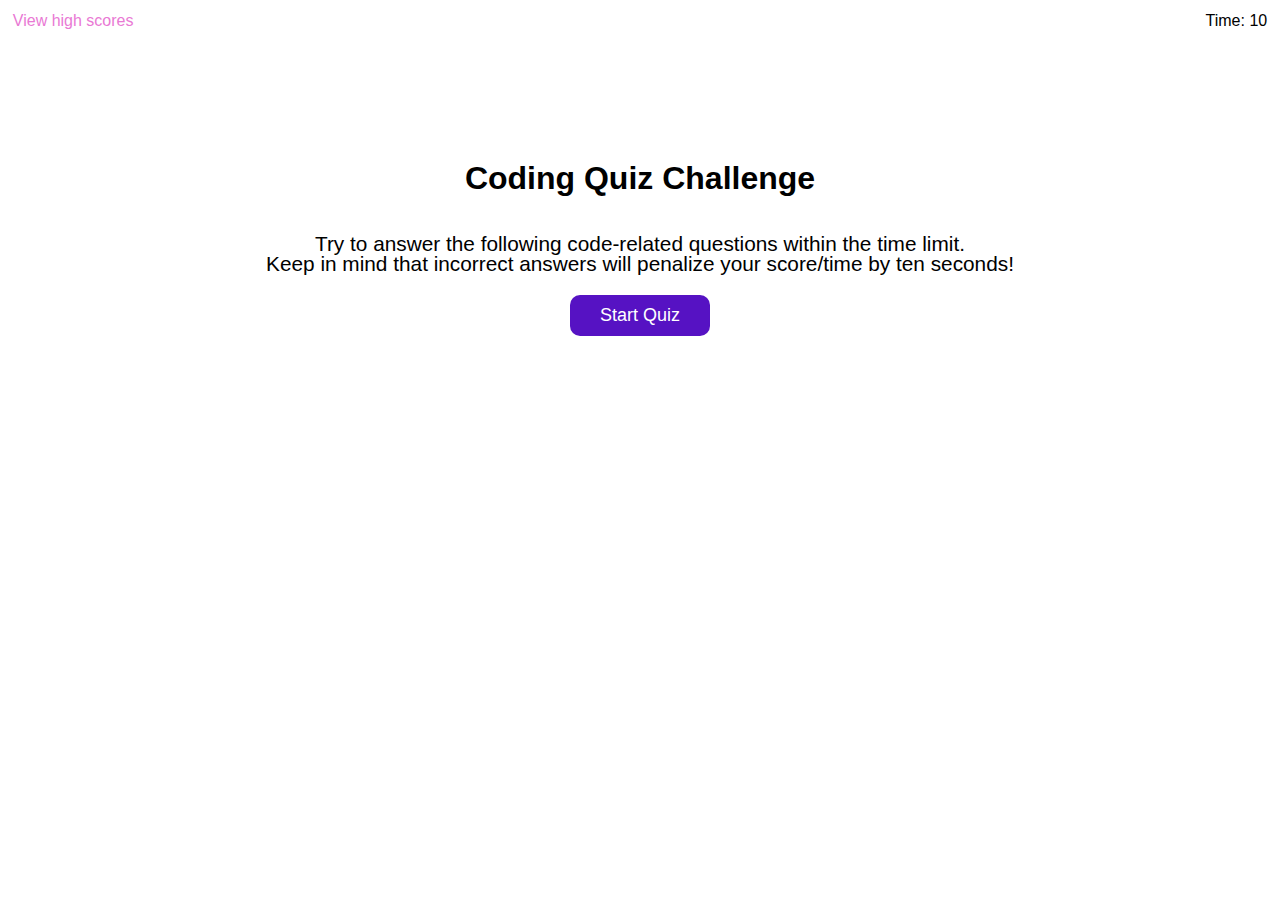
==== index.html @ 646888f4 "initial draft" ====
<!DOCTYPE html>
<html lang="en">
<head>
    <meta charset="UTF-8">
    <meta name="viewport" content="width=device-width, initial-scale=1.0">
    <title>Javascript Quiz</title>
    <link rel="stylesheet" href="./assets/css/reset.css" />        
    <link rel="stylesheet" href="./assets/css/style.css"/>
</head>

<body>
    <header>
        <a href="#" >View high scores</a>        
        <div id="timer-Count"><p class="time"></p></div>
    </header>
    <main>
        <h1 id="h1-element">
            Coding Quiz Challenge
        </h1>
        <h2 id="h2-element">
            Try to answer the following code-related questions within the time limit.
            <br>
            Keep in mind that incorrect answers will penalize your score/time by ten seconds!
        </h2>
        <div>
            <button id="start-quiz" class="button">Start Quiz</button>
        </div>
        <div id="question-container">

        </div>

        <div id ="result-element">

        </div>
    </main>        
    <script src="./assets/js/script.js"></script>
</body>
</html>
---- assets/css/style.css ----
*{
  box-sizing: border-box;
}

body {
  font-family: Verdana, Geneva, Tahoma, sans-serif;

  /*justify-content: center;*/
  /*align-items: center;*/
  margin: 0px auto;
  display: flex;
  flex-direction: column;

  color: #ffff;
}

header {
  display: flex;
  justify-content: space-between;

  align-items: center;
  text-align: center;
  padding: 1%;
  color: black;

  text-transform: none;
}

main {
  display: flex;
  flex-direction: column;
  align-items: center;
  justify-content: center;

  padding-top: 100px;
  top: 30%;
}

.button {
  display: flex;  
  justify-content: center;

  border: none;
  outline: none;
  cursor: pointer;
  background-color: rgb(86, 18, 195);
  align-items: center;
  justify-content: center;
  text-align: center;

  padding: 10px 30px;
  color: white;
  font-size: 18px;
  border-radius: 10px;
}


.option-button {
  display: flex;  
  justify-content: space-around;

  border: none;
  outline: none;
  cursor: pointer;
  background-color: rgb(86, 18, 195);
  align-items: left;
  justify-content: left;

  padding: 10px 30px;
  color: white;
  font-size: 18px;
  border-radius: 10px;

  min-width: 400px;

  margin-top: 10px;  
  margin-left: 10%;
}

h1 {
  text-align: center;  
  font-size: 2.0em;
  color: #000;
  font-weight: bold;
  margin: 20px;

  align-items: center;
  text-align: center;
}

h2 {
  text-align: center;
  font-size: 1.3em;
  color: #000;
  font-weight: 200;
  margin: 20px;

  align-items: center;
  text-align: center;

}

nav ul {
  display: flex;
  justify-content: space-between;
  min-width: 400px;
  font-size: 1.0em;
}

header a {
  font-size: 1.0em; 
  font-weight: 100;   
  color: rgb(233, 121, 212);
  text-decoration: none;
}

.highScore {
  color: pink;
}

.timer {
  color: black;
}

p1 {
  color: rgb(233, 121, 212);
  text-decoration: none;
}

.hide
{
  display: none;
}

.question
{
  text-align: center;  
  font-size: 2.0em;
  color: #000;
  font-weight: bold;
  margin: 20px;
}

 question-text {
  text-align: center;  
  font-size: 2.0em;
  color: #000;
  font-weight: bold;
  margin: 20px;

  align-items: left;
  text-align: left;

  margin-left: 10%;
  margin-bottom: 100px;

  padding-bottom: 100px;
}
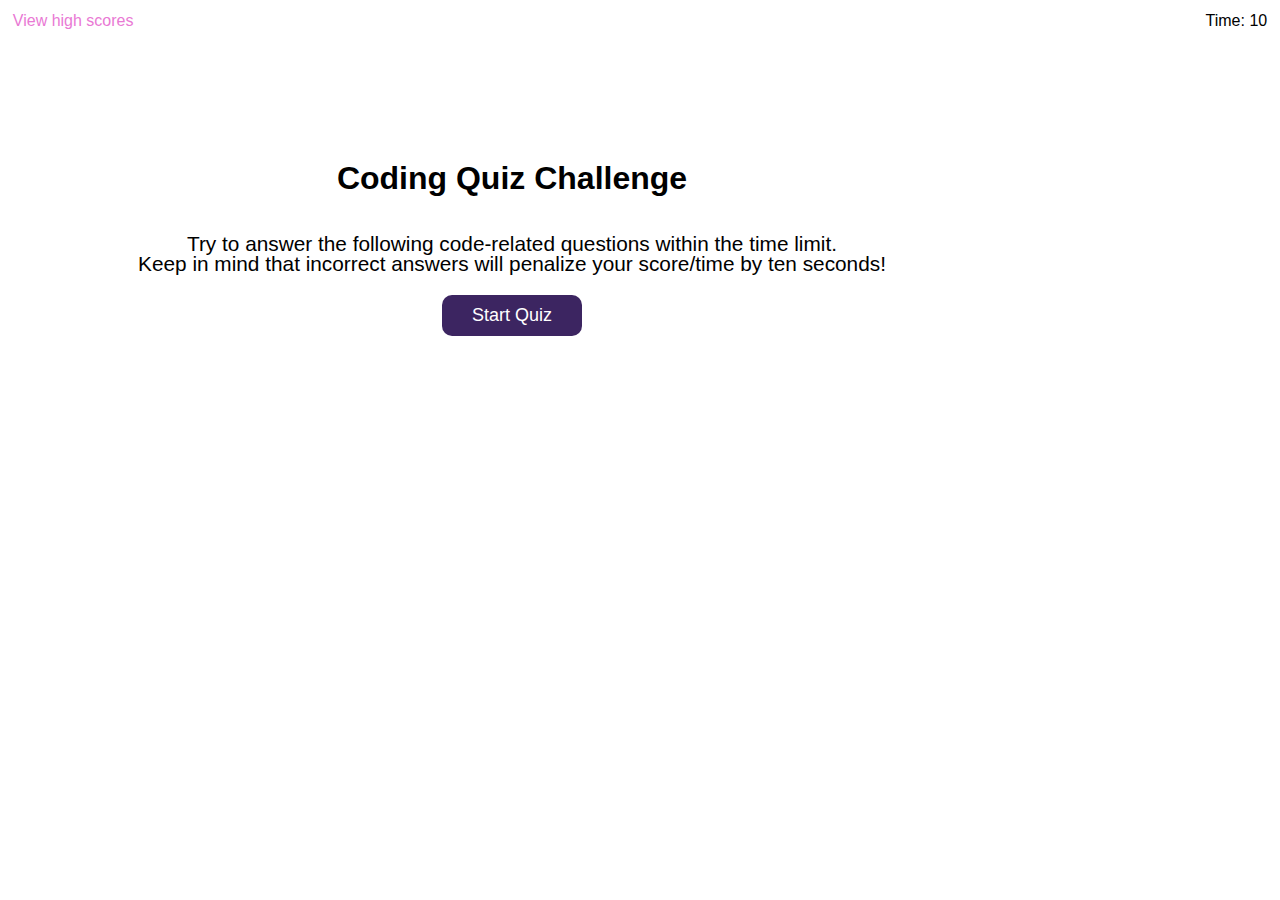
==== commit d0d71e79: "add displayQuiz" ====
--- a/index.html
+++ b/index.html
@@ -25,13 +25,17 @@
         <div>
             <button id="start-quiz" class="button">Start Quiz</button>
         </div>
-        <div id="question-container">
+        <div id="question-container" class = "question-container_class">
+            <question-text id="question-text-container"></question-text>
 
+            <button id="option0" class="option-button"></button>
+            <button id="option1" class="option-button"></button>
+            <button id="option2" class="option-button"></button>
+            <button id="option3" class="option-button"></button>                        
         </div>
 
-        <div id ="result-element">
-
-        </div>
+        <bottom-result-display id = "result-element"></bottom-result-display>
+            
     </main>        
     <script src="./assets/js/script.js"></script>
 </body>
--- a/assets/css/style.css
+++ b/assets/css/style.css
@@ -34,6 +34,8 @@
 
   padding-top: 100px;
   top: 30%;
+
+  max-width: 80%;
 }
 
 .button {
@@ -43,7 +45,7 @@
   border: none;
   outline: none;
   cursor: pointer;
-  background-color: rgb(86, 18, 195);
+  background-color: rgb(60, 37, 97);
   align-items: center;
   justify-content: center;
   text-align: center;
@@ -62,7 +64,7 @@
   border: none;
   outline: none;
   cursor: pointer;
-  background-color: rgb(86, 18, 195);
+  background-color: rgb(60, 37, 97);
   align-items: left;
   justify-content: left;
 
@@ -142,17 +144,36 @@
 }
 
  question-text {
-  text-align: center;  
+  flex: 1 1 80%;
+  flex-wrap: wrap;
+  
   font-size: 2.0em;
+  line-height: 1.5em;;
   color: #000;
   font-weight: bold;
-  margin: 20px;
 
-  align-items: left;
+  align-items: center;
   text-align: left;
 
-  margin-left: 10%;
-  margin-bottom: 100px;
+  white-space: initial;
+}
 
-  padding-bottom: 100px;
+question-container_class
+{
+  margin: 10%;
+  line-height: 1.5em;
+  margin-left: 10%;;
 }
+
+bottom-result-display
+{
+  font-size: 2.0em;
+  color: #333;
+  font-style: italic;
+
+  font-weight: bold;
+  margin-left: 20%;
+
+  align-items: center;
+  text-align: left;
+}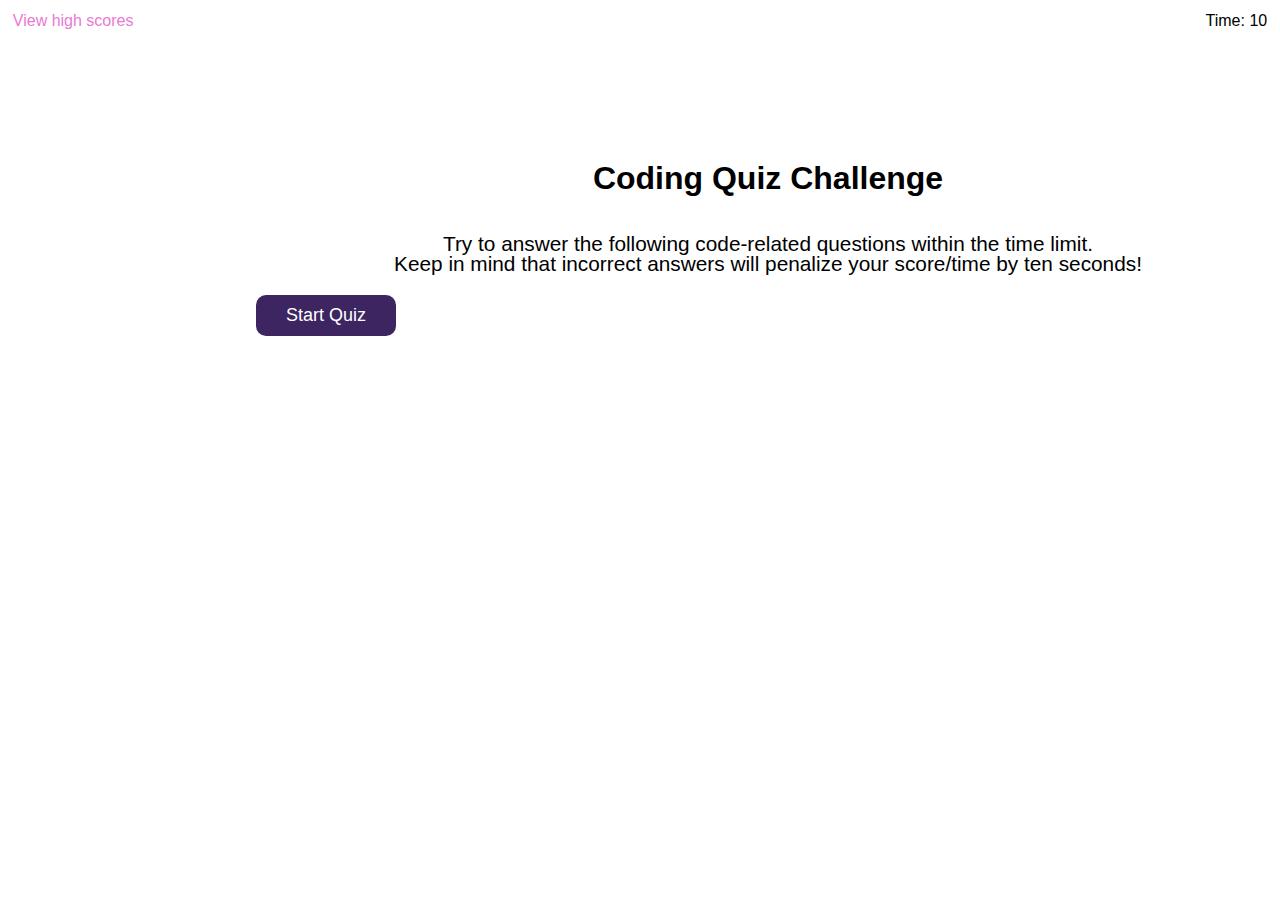
==== commit 3692c6b6: "add initial input form" ====
--- a/index.html
+++ b/index.html
@@ -24,16 +24,24 @@
         </h2>
         <div>
             <button id="start-quiz" class="button">Start Quiz</button>
-        </div>
+        </div>        
+        <form id="form-initial">
+            <lable for="name" class="h2">Enter initials: </lable>
+            <input type="text" id="input-initial" name="name" />
+            <button type="submit" id="initial-submit">Submit</button>
+        </form>
+        <nav id="go-back" class="goback-button-container">
+            <ul>
+                <button id="button-goback" class="button" data-inline="true">Go back</button> 
+                <button id="clear-highscore" class="button" data-inline="true">Clear high scores</button>
+            </ul>
+        </nav>
         <div id="question-container" class = "question-container_class">
-            <question-text id="question-text-container"></question-text>
-
             <button id="option0" class="option-button"></button>
             <button id="option1" class="option-button"></button>
             <button id="option2" class="option-button"></button>
             <button id="option3" class="option-button"></button>                        
         </div>
-
         <bottom-result-display id = "result-element"></bottom-result-display>
             
     </main>        
--- a/assets/css/style.css
+++ b/assets/css/style.css
@@ -11,7 +11,7 @@
   display: flex;
   flex-direction: column;
 
-  color: #ffff;
+/*  color: #ffff;*/
 }
 
 header {
@@ -29,13 +29,14 @@
 main {
   display: flex;
   flex-direction: column;
-  align-items: center;
-  justify-content: center;
-
+/*  align-items: center;*/
+  justify-content: left;
+  margin-left: 20%;
   padding-top: 100px;
   top: 30%;
 
   max-width: 80%;
+  min-width: 50%;
 }
 
 .button {
@@ -76,7 +77,7 @@
   min-width: 400px;
 
   margin-top: 10px;  
-  margin-left: 10%;
+
 }
 
 h1 {
@@ -86,8 +87,9 @@
   font-weight: bold;
   margin: 20px;
 
-  align-items: center;
+  align-items: left;
   text-align: center;
+
 }
 
 h2 {
@@ -176,4 +178,15 @@
 
   align-items: center;
   text-align: left;
-}+}
+
+nav {
+  width: 40%;
+  margin: 40px;
+}
+
+nav ul {
+  display: flex;
+  justify-content: space-evenly;
+  min-width: 200px;
+}
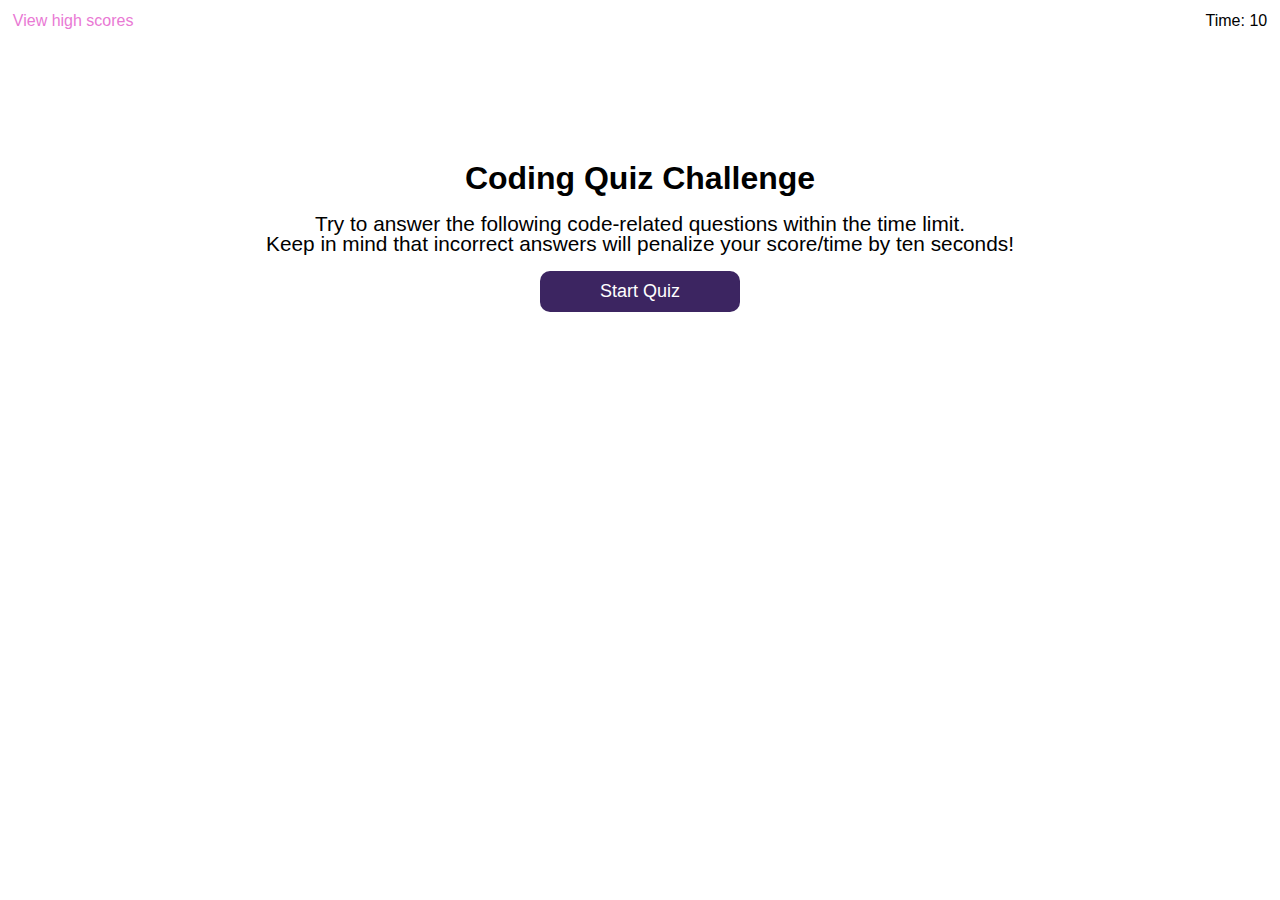
==== commit 53df8aab: "In the middle of creating dynamic elements" ====
--- a/index.html
+++ b/index.html
@@ -10,40 +10,12 @@
 
 <body>
     <header>
-        <a href="#" >View high scores</a>        
+        <a href="#" id = "View-Highscore">View high scores</a>        
         <div id="timer-Count"><p class="time"></p></div>
     </header>
     <main>
-        <h1 id="h1-element">
-            Coding Quiz Challenge
-        </h1>
-        <h2 id="h2-element">
-            Try to answer the following code-related questions within the time limit.
-            <br>
-            Keep in mind that incorrect answers will penalize your score/time by ten seconds!
-        </h2>
-        <div>
-            <button id="start-quiz" class="button">Start Quiz</button>
-        </div>        
-        <form id="form-initial">
-            <lable for="name" class="h2">Enter initials: </lable>
-            <input type="text" id="input-initial" name="name" />
-            <button type="submit" id="initial-submit">Submit</button>
-        </form>
-        <nav id="go-back" class="goback-button-container">
-            <ul>
-                <button id="button-goback" class="button" data-inline="true">Go back</button> 
-                <button id="clear-highscore" class="button" data-inline="true">Clear high scores</button>
-            </ul>
-        </nav>
-        <div id="question-container" class = "question-container_class">
-            <button id="option0" class="option-button"></button>
-            <button id="option1" class="option-button"></button>
-            <button id="option2" class="option-button"></button>
-            <button id="option3" class="option-button"></button>                        
+        <div id="Dynamic-Display">
         </div>
-        <bottom-result-display id = "result-element"></bottom-result-display>
-            
     </main>        
     <script src="./assets/js/script.js"></script>
 </body>
--- a/assets/css/style.css
+++ b/assets/css/style.css
@@ -24,22 +24,20 @@
   color: black;
 
   text-transform: none;
+  
 }
 
 main {
   display: flex;
   flex-direction: column;
 /*  align-items: center;*/
-  justify-content: left;
-  margin-left: 20%;
+  /*justify-content: left;*/
+  /*margin-left: 20%;*/
   padding-top: 100px;
   top: 30%;
-
-  max-width: 80%;
-  min-width: 50%;
-}
-
-.button {
+}
+
+.button_class {
   display: flex;  
   justify-content: center;
 
@@ -48,36 +46,63 @@
   cursor: pointer;
   background-color: rgb(60, 37, 97);
   align-items: center;
-  justify-content: center;
   text-align: center;
 
   padding: 10px 30px;
   color: white;
   font-size: 18px;
   border-radius: 10px;
-}
-
+  width: 200px;
+}
+
+.DynamicDisplay_class
+{
+  display: flex;
+  flex-direction: column;
+  justify-content: center;
+
+  align-items: center;
+}
+
+.Quiz_container
+{
+  display: flex;
+  flex-direction: column;
+  flex-wrap: wrap;
+  justify-content: left;
+/*  margin-left: 200px;*/
+  margin-left: 150px;
+}
+
+.Quiz_question_class
+{
+  text-align: left;  
+  font-size: 2.0em;
+  color: #000;
+  font-weight: bold;
+
+  align-items: left;
+  text-align: left;
+}
 
 .option-button {
   display: flex;  
-  justify-content: space-around;
+  justify-content: left;
 
   border: none;
   outline: none;
   cursor: pointer;
   background-color: rgb(60, 37, 97);
   align-items: left;
-  justify-content: left;
 
   padding: 10px 30px;
   color: white;
   font-size: 18px;
   border-radius: 10px;
 
-  min-width: 400px;
-
+/*  min-width: 400px;*/
   margin-top: 10px;  
-
+  width: 300px;  
 }
 
 h1 {
@@ -97,11 +122,9 @@
   font-size: 1.3em;
   color: #000;
   font-weight: 200;
-  margin: 20px;
-
-  align-items: center;
-  text-align: center;
-
+
+  align-items: center;
+  text-align: center;  
 }
 
 nav ul {
@@ -167,17 +190,18 @@
   margin-left: 10%;;
 }
 
-bottom-result-display
-{
-  font-size: 2.0em;
-  color: #333;
+.bottom-result-display
+{
+  font-size: 2.0em;
+  color: gray;
   font-style: italic;
 
-  font-weight: bold;
-  margin-left: 20%;
+/*  font-weight: bold;*/
+/*  margin-left: 20%;*/
 
   align-items: center;
   text-align: left;
+  margin-top: 20px;
 }
 
 nav {
